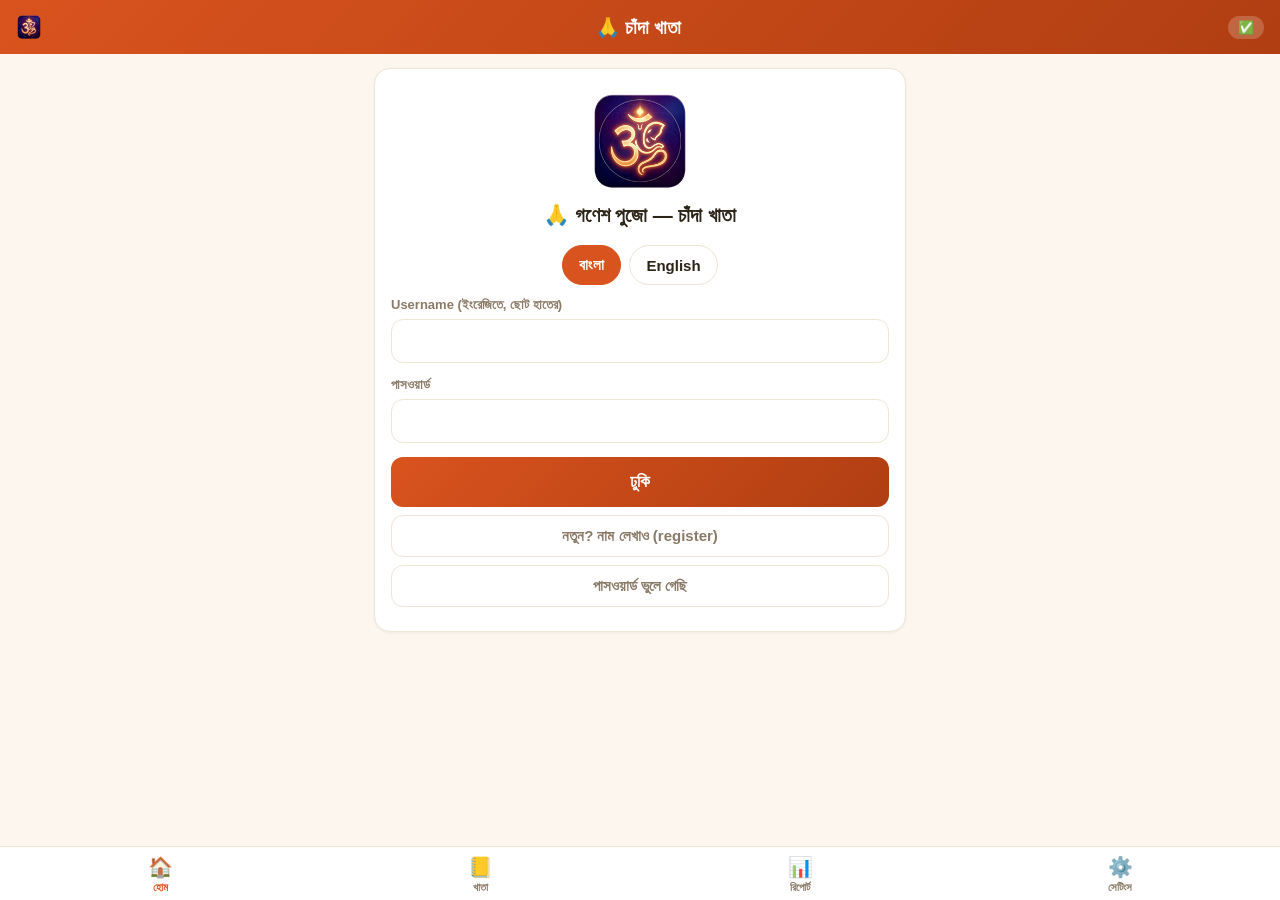
==== index.html @ 689792af "Show the app icon inside the app (header + login) The new icon only appeared on the browser tab and " ====
<!DOCTYPE html>
<html lang="bn">
<head>
<meta charset="utf-8">
<meta name="viewport" content="width=device-width, initial-scale=1, viewport-fit=cover">
<meta name="theme-color" content="#d9531e">
<title>চাঁদা খাতা — Ganesh Puja</title>
<link rel="manifest" href="manifest.webmanifest">
<link rel="icon" href="icons/icon-192.png" type="image/png">
<link rel="apple-touch-icon" href="icons/icon-512.png">
<link rel="stylesheet" href="css/style.css">
</head>
<body>
<header>
  <img id="app-logo" src="icons/icon-192.png" alt="" width="26" height="26" style="border-radius:7px;vertical-align:middle;margin-right:7px">
  <span id="app-title">🙏 চাঁদা খাতা</span>
  <span id="sync-badge" class="badge ok">✅</span>
</header>
<main id="view"></main>
<nav id="bottomnav">
  <button data-nav="home">🏠<span>হোম</span></button>
  <button data-nav="list">📒<span>খাতা</span></button>
  <button data-nav="report">📊<span>রিপোর্ট</span></button>
  <button data-nav="settings">⚙️<span>সেটিংস</span></button>
</nav>
<script src="js/config.js"></script>
<script src="js/i18n.js"></script>
<script src="js/numparse.js"></script>
<script src="js/aggregate.js"></script>
<script src="js/db.js"></script>
<script src="js/auth.js"></script>
<script src="js/help.js"></script>
<script src="js/voice.js"></script>
<script src="js/sync.js"></script>
<script src="js/lists.js"></script>
<script src="js/app.js"></script>
</body>
</html>
---- css/style.css ----
* { box-sizing: border-box; margin: 0; -webkit-tap-highlight-color: transparent; }
:root {
  --saffron: #d9531e; --saffron-dark: #b03e12; --gold: #f6b93b;
  --bg: #fdf6ee; --card: #ffffff; --ink: #2d2418; --sub: #8a7a66;
  --green: #1e8f4d; --red: #c62828; --line: #f0e4d4;
}
html, body { height: 100%; }
body {
  font-family: -apple-system, "Noto Sans Bengali", "Hind Siliguri", sans-serif;
  background: var(--bg); color: var(--ink); font-size: 16px;
}
header {
  position: sticky; top: 0; z-index: 10;
  background: linear-gradient(135deg, var(--saffron), var(--saffron-dark));
  color: #fff; padding: 14px 16px; font-size: 19px; font-weight: 700;
  display: flex; justify-content: space-between; align-items: center;
  padding-top: calc(14px + env(safe-area-inset-top));
}
.badge { font-size: 13px; padding: 4px 10px; border-radius: 99px; cursor: pointer; font-weight: 600; }
.badge.ok { background: rgba(255,255,255,.2); }
.badge.warn { background: var(--gold); color: var(--ink); }
main { padding: 14px 14px 90px; max-width: 560px; margin: 0 auto; }
nav#bottomnav {
  position: fixed; bottom: 0; left: 0; right: 0; z-index: 10;
  display: flex; background: var(--card); border-top: 1px solid var(--line);
  padding-bottom: env(safe-area-inset-bottom);
}
#bottomnav button {
  flex: 1; border: 0; background: none; padding: 8px 0 6px; font-size: 20px;
  color: var(--sub); display: flex; flex-direction: column; align-items: center; gap: 2px;
}
#bottomnav button span { font-size: 11px; font-weight: 600; }
#bottomnav button.on { color: var(--saffron); }
.hero {
  background: linear-gradient(135deg, #fff4e2, #ffe9d2); border: 1px solid var(--line);
  border-radius: 16px; padding: 16px; font-weight: 700; font-size: 17px;
}
.hero-sub { font-weight: 400; font-size: 14px; color: var(--sub); margin-top: 6px; }
.section { margin: 18px 4px 8px; font-weight: 700; color: var(--sub); font-size: 13px; text-transform: uppercase; letter-spacing: .4px; }
.grid { display: grid; grid-template-columns: 1fr 1fr; gap: 10px; }
.grid.one { grid-template-columns: 1fr; margin-top: 10px; }
.tile {
  background: var(--card); border: 1px solid var(--line); border-radius: 14px;
  padding: 18px 10px; font-size: 15px; font-weight: 700; color: var(--ink);
  box-shadow: 0 1px 3px rgba(0,0,0,.05); cursor: pointer;
}
.tile:active { transform: scale(.97); }
.card {
  background: var(--card); border: 1px solid var(--line); border-radius: 16px;
  padding: 16px; margin-bottom: 12px; box-shadow: 0 1px 3px rgba(0,0,0,.05);
}
.card-title { font-weight: 700; font-size: 17px; margin-bottom: 10px; }
.card.center { text-align: center; }
.big-emoji { font-size: 52px; margin: 10px 0; }
button.primary {
  background: linear-gradient(135deg, var(--saffron), var(--saffron-dark)); color: #fff;
  border: 0; border-radius: 12px; padding: 12px 20px; font-size: 16px; font-weight: 700; cursor: pointer;
}
button.primary:disabled { opacity: .5; }
button.ghost {
  background: none; border: 1.5px solid var(--line); border-radius: 12px;
  padding: 11px 18px; font-size: 15px; color: var(--sub); font-weight: 600; cursor: pointer;
}
button.big { padding: 15px 22px; font-size: 17px; }
button.block { display: block; width: 100%; margin: 8px 0; }
button.back-bar { margin: 0 0 12px; padding: 8px 14px; font-size: 14px; }
.help-p { font-size: 14.5px; line-height: 1.65; color: var(--sub); margin: 8px 0; }
.help-p b { color: var(--ink); }
.row.voided b { text-decoration: line-through; color: var(--sub); }
.void-tag { color: var(--red); font-weight: 700; }
button.void-btn { padding: 5px 10px; font-size: 12px; margin-left: 8px; border-color: var(--red); color: var(--red); }
#notif-banner:not(:empty) { margin-bottom: 12px; display: flex; flex-direction: column; gap: 8px; }
button.notif-item { width: 100%; text-align: left; background: #fff4e2; border: 1px solid #f0c98a;
  color: var(--ink); border-radius: 12px; padding: 12px 14px; font-size: 14.5px; font-weight: 600; cursor: pointer; }
.flow-title { font-weight: 700; font-size: 16px; margin-bottom: 12px; color: var(--sub); }
.chat { display: flex; flex-direction: column; gap: 8px; margin-bottom: 14px; }
.bubble { max-width: 85%; padding: 11px 15px; border-radius: 16px; font-size: 16px; line-height: 1.45; }
.bubble.q { background: var(--card); border: 1px solid var(--line); align-self: flex-start; border-bottom-left-radius: 4px; }
.bubble.q.now { border-color: var(--saffron); font-weight: 700; font-size: 18px; }
.bubble.a { background: #e8f5ec; color: var(--green); font-weight: 700; align-self: flex-end; border-bottom-right-radius: 4px; }
.input-row { display: flex; gap: 8px; }
.input-row input {
  flex: 1; min-width: 0; padding: 13px 14px; font-size: 17px; border: 1.5px solid var(--line);
  border-radius: 12px; background: var(--card); color: var(--ink);
}
.input-row input:focus { outline: none; border-color: var(--saffron); }
.mic {
  border: 1.5px solid var(--line); background: var(--card); border-radius: 12px;
  font-size: 20px; padding: 0 14px; cursor: pointer;
}
.mic.rec { background: var(--red); border-color: var(--red); animation: pulse 1s infinite; }
@keyframes pulse { 50% { opacity: .6; } }
.hint { color: var(--sub); font-size: 13px; margin: 8px 4px; min-height: 18px; }
.hint.ok-hint { color: var(--green); font-weight: 600; }
.hint.err-hint { color: var(--red); font-weight: 600; }
.auth-err {
  background: #fdecea; color: var(--red); border: 1px solid #f5c6c2;
  border-radius: 10px; padding: 10px 14px; font-size: 14px; font-weight: 600;
  margin: 6px 0 10px; text-align: left; line-height: 1.4;
}
.chips { display: flex; flex-wrap: wrap; gap: 8px; margin: 6px 0 12px; }
.chips.center { justify-content: center; }
.chip {
  border: 1.5px solid var(--line); background: var(--card); color: var(--ink);
  border-radius: 99px; padding: 10px 16px; font-size: 15px; font-weight: 600; cursor: pointer;
}
.chip.on { background: var(--saffron); border-color: var(--saffron); color: #fff; }
.flow-actions { display: flex; gap: 10px; margin-top: 10px; }
.flow-actions .primary { flex: 1; }
.summary .sum-row {
  display: flex; justify-content: space-between; gap: 10px; padding: 10px 0;
  border-bottom: 1px solid var(--line); font-size: 15px; cursor: pointer;
}
.summary .sum-row span { color: var(--sub); }
.search {
  width: 100%; padding: 12px 14px; font-size: 16px; border: 1.5px solid var(--line);
  border-radius: 12px; margin-bottom: 10px; background: var(--card);
}
.tabs { margin-bottom: 12px; }
.row {
  display: flex; justify-content: space-between; align-items: center; gap: 10px;
  background: var(--card); border: 1px solid var(--line); border-radius: 12px;
  padding: 12px 14px; margin-bottom: 8px; cursor: pointer;
}
.row-sub { color: var(--sub); font-size: 12.5px; margin-top: 2px; }
.row-right { text-align: right; font-size: 14px; font-weight: 600; }
.due-chip { display: block; color: var(--red); font-size: 12px; }
.ok-chip { display: block; font-size: 12px; }
.stat3 { display: flex; gap: 8px; margin: 12px 0; }
.stat3 > div { flex: 1; background: var(--bg); border-radius: 10px; padding: 10px 8px; text-align: center; }
.stat3 span { display: block; font-size: 11.5px; color: var(--sub); margin-bottom: 3px; }
.stat3 b { font-size: 15.5px; }
.stat3 .green b, .green b { color: var(--green); }
.stat3 .red b, .red b { color: var(--red); }
.empty { text-align: center; color: var(--sub); padding: 26px 10px; font-size: 14px; }
.field { margin-bottom: 14px; text-align: left; }
.field label { display: block; font-size: 13px; font-weight: 700; color: var(--sub); margin-bottom: 6px; }
.field input {
  width: 100%; padding: 12px 14px; font-size: 16px; border: 1.5px solid var(--line);
  border-radius: 12px; background: var(--card); color: var(--ink);
}
.onboard h2 { margin: 8px 0 18px; font-size: 20px; }
.toast {
  position: fixed; bottom: 86px; left: 50%; transform: translateX(-50%) translateY(20px);
  background: var(--ink); color: #fff; padding: 11px 20px; border-radius: 99px;
  font-size: 15px; font-weight: 600; opacity: 0; transition: all .25s; z-index: 99;
  max-width: 90vw; white-space: nowrap; overflow: hidden; text-overflow: ellipsis;
}
.toast.show { opacity: 1; transform: translateX(-50%) translateY(0); }
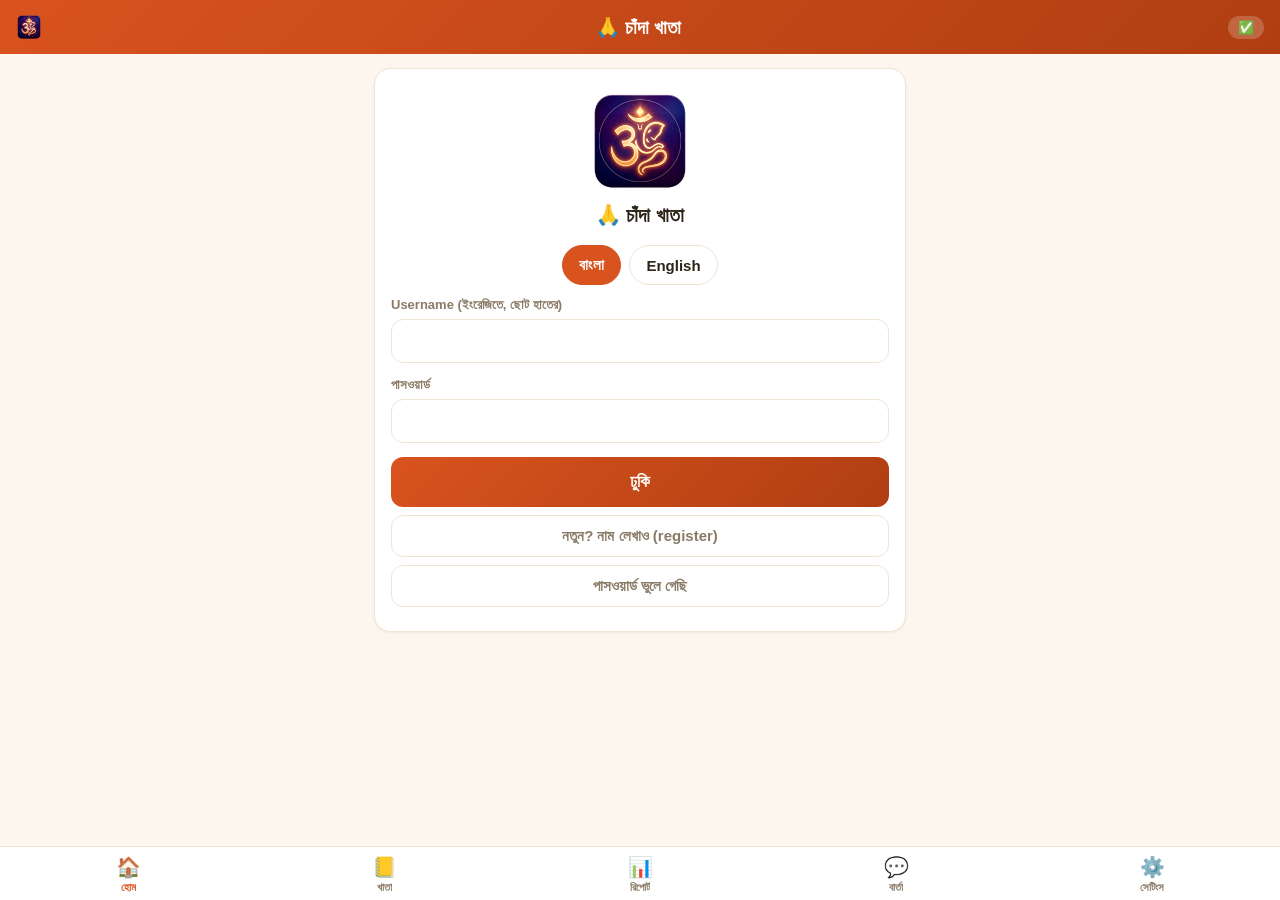
==== commit 7691f9e1: "Nothing granted means an empty home with a phone number, and a committee chat With empty `entries` n" ====
--- a/index.html
+++ b/index.html
@@ -16,11 +16,13 @@
   <span id="app-title">🙏 চাঁদা খাতা</span>
   <span id="sync-badge" class="badge ok">✅</span>
 </header>
+<div id="training-bar" role="status" style="display:none"></div>
 <main id="view"></main>
 <nav id="bottomnav">
   <button data-nav="home">🏠<span>হোম</span></button>
   <button data-nav="list">📒<span>খাতা</span></button>
   <button data-nav="report">📊<span>রিপোর্ট</span></button>
+  <button data-nav="messages">💬<span>বার্তা</span><i class="nav-dot" id="msg-dot" hidden></i></button>
   <button data-nav="settings">⚙️<span>সেটিংস</span></button>
 </nav>
 <script src="js/config.js"></script>
--- a/css/style.css
+++ b/css/style.css
@@ -28,7 +28,10 @@
 #bottomnav button {
   flex: 1; border: 0; background: none; padding: 8px 0 6px; font-size: 20px;
   color: var(--sub); display: flex; flex-direction: column; align-items: center; gap: 2px;
-}
+  position: relative; /* anchors the unread dot */
+}
+/* five tabs on a 320px phone: let the labels shrink rather than wrap */
+#bottomnav button span { max-width: 100%; overflow: hidden; text-overflow: ellipsis; white-space: nowrap; }
 #bottomnav button span { font-size: 11px; font-weight: 600; }
 #bottomnav button.on { color: var(--saffron); }
 .hero {
@@ -107,11 +110,6 @@
 .chip.on { background: var(--saffron); border-color: var(--saffron); color: #fff; }
 .flow-actions { display: flex; gap: 10px; margin-top: 10px; }
 .flow-actions .primary { flex: 1; }
-.summary .sum-row {
-  display: flex; justify-content: space-between; gap: 10px; padding: 10px 0;
-  border-bottom: 1px solid var(--line); font-size: 15px; cursor: pointer;
-}
-.summary .sum-row span { color: var(--sub); }
 .search {
   width: 100%; padding: 12px 14px; font-size: 16px; border: 1.5px solid var(--line);
   border-radius: 12px; margin-bottom: 10px; background: var(--card);
@@ -147,3 +145,149 @@
   max-width: 90vw; white-space: nowrap; overflow: hidden; text-overflow: ellipsis;
 }
 .toast.show { opacity: 1; transform: translateX(-50%) translateY(0); }
+.toast-undo {
+  display: flex; align-items: center; gap: 12px; white-space: normal;
+}
+.toast-undo-btn {
+  background: none; border: 0; color: var(--gold); font-size: 15px; font-weight: 700;
+  padding: 2px 0; cursor: pointer; text-transform: uppercase; letter-spacing: .3px;
+}
+
+/* ---- flow step transition: a light slide-in so rapid taps feel responsive
+   instead of a jarring instant redraw (no JS, pure CSS on the newest bubble) ---- */
+.bubble.q.now { animation: bubble-in .18s ease-out; }
+@keyframes bubble-in { from { opacity: 0; transform: translateY(4px); } to { opacity: 1; transform: translateY(0); } }
+.chips, .input-row, .flow-actions { animation: bubble-in .18s ease-out; }
+
+/* ---- report print / save-as-PDF ---- */
+#print-area { display: none; }
+@media print {
+  body > *:not(#print-area) { display: none !important; }
+  #print-area { display: block; padding: 6mm; color: #000; background: #fff; }
+  #print-area .p-head { text-align: center; border-bottom: 2px solid #000; padding-bottom: 8px; margin-bottom: 14px; }
+  #print-area .p-puja { font-size: 20px; font-weight: 700; }
+  #print-area .p-sub { font-size: 14px; margin-top: 3px; }
+  #print-area .p-meta { font-size: 11px; color: #444; margin-top: 3px; }
+  #print-area .card { border: 1px solid #bbb; border-radius: 6px; padding: 10px; margin-bottom: 10px; box-shadow: none; background: #fff; }
+  #print-area .row { display: flex; justify-content: space-between; padding: 5px 0; border-bottom: 1px dotted #ccc; }
+  #print-area .stat3 { display: flex; gap: 6px; }
+  #print-area .stat3 > div { flex: 1; border: 1px solid #ccc; border-radius: 6px; padding: 6px; text-align: center; background: #fff; }
+  #print-area .green b { color: #000; } #print-area .red b { color: #000; }
+}
+
+/* ---- admin panel collapsible groups ---- */
+.adm-fold { background: var(--card); border-radius: 14px; margin: 10px 0; box-shadow: 0 1px 4px rgba(0,0,0,.06); overflow: hidden; }
+.adm-fold summary { list-style: none; cursor: pointer; padding: 14px 16px; font-weight: 700; font-size: 15.5px; display: flex; align-items: center; gap: 4px; }
+.adm-fold summary::-webkit-details-marker { display: none; }
+.adm-fold summary::after { content: '▸'; margin-left: auto; color: var(--sub); transition: transform .15s; }
+.adm-fold[open] summary::after { transform: rotate(90deg); }
+.adm-fold-body { padding: 0 10px 10px; }
+
+/* ---- handover: source categories grouped under their super-type ----
+   every row shows 💵cash · 📱UPI · total so the collector never has to
+   leave the screen to look a number up ---- */
+.cat-group { background: var(--card); border: 1px solid var(--line); border-radius: 14px; margin-bottom: 10px; overflow: hidden; }
+.cat-group-head {
+  display: flex; align-items: center; gap: 8px; padding: 9px 12px;
+  background: var(--bg); font-weight: 700; font-size: 13.5px; color: var(--sub);
+}
+.cat-group-sum { margin-left: auto; display: flex; align-items: baseline; gap: 8px; }
+.cat-row {
+  display: flex; align-items: center; gap: 8px; width: 100%; text-align: left;
+  padding: 12px; border: 0; border-top: 1px solid var(--line);
+  background: var(--card); color: var(--ink); font-size: 15px; cursor: pointer;
+}
+.cat-row .cat-name { font-weight: 600; }
+.cat-row .cat-split, .cat-group-sum .cat-split { margin-left: auto; font-size: 12.5px; color: var(--sub); white-space: nowrap; }
+.cat-row .cat-tot, .cat-group-sum .cat-tot { min-width: 62px; text-align: right; font-size: 15px; }
+.cat-row.on { background: var(--saffron); color: #fff; }
+.cat-row.on .cat-split { color: rgba(255,255,255,.85); }
+.cat-selected {
+  display: flex; align-items: baseline; gap: 8px; margin: 4px 2px 10px;
+  font-size: 14px; font-weight: 700;
+}
+.cat-selected .cat-split { margin-left: auto; font-weight: 400; }
+
+/* ---- handover sheet: per-category cash & UPI selection chips ---- */
+.sh-actions { display: flex; gap: 8px; margin-bottom: 10px; }
+.sh-row { display: flex; align-items: center; gap: 10px; padding: 10px 12px; border-top: 1px solid var(--line); flex-wrap: wrap; }
+.sh-row .cat-name { flex: 1 1 auto; font-weight: 600; font-size: 15px; }
+.hb-detail { flex-basis: 100%; }
+
+/* ---- committee chat ---- */
+.msg-list { max-height: 58vh; overflow-y: auto; padding: 4px 2px; }
+.msg { background: var(--card); border: 1px solid var(--line); border-radius: 12px; padding: 8px 10px; margin-bottom: 8px; max-width: 88%; }
+.msg.mine { margin-left: auto; background: #fff4e6; border-color: #f0d8b4; }
+.msg.formeone { border-color: var(--saffron); border-width: 1.5px; }
+.msg-who { font-size: 12px; font-weight: 700; color: var(--sub); display: flex; gap: 8px; }
+.msg-when { margin-left: auto; font-weight: 400; opacity: .8; }
+.msg-text { margin-top: 3px; font-size: 15px; white-space: pre-wrap; word-break: break-word; }
+b.msg-at { color: var(--saffron); }
+.msg-compose { position: sticky; bottom: 0; background: var(--bg); padding-top: 6px; }
+.nav-dot {
+  position: absolute; top: 4px; right: 18%; min-width: 16px; height: 16px; line-height: 16px;
+  border-radius: 99px; background: var(--sub); color: #fff; font-size: 10px; font-style: normal;
+  font-weight: 700; text-align: center; padding: 0 4px;
+}
+.nav-dot.me { background: #c62828; }
+
+/* ---- admin: one user open at a time ---- */
+.adm-user { border: 1px solid var(--line); border-radius: 12px; background: var(--card); margin-bottom: 8px; overflow: hidden; }
+.adm-user.open { border-color: var(--saffron); }
+.adm-user-head {
+  display: flex; align-items: center; gap: 10px; width: 100%; text-align: left;
+  padding: 12px; border: 0; background: transparent; color: var(--ink); font-size: 15px; cursor: pointer;
+}
+.adm-user-name { flex: 1 1 auto; min-width: 0; }
+.adm-user-name .row-sub { display: block; margin-top: 2px; white-space: nowrap; overflow: hidden; text-overflow: ellipsis; }
+.adm-caret { flex: 0 0 auto; color: var(--sub); font-size: 18px; }
+.adm-user-body { padding: 0 12px 12px; border-top: 1px solid var(--line); }
+.perm-grp { margin-top: 12px; }
+.perm-head { display: flex; align-items: center; gap: 8px; font-size: 13px; font-weight: 700; color: var(--sub); }
+.perm-bulk { margin-left: auto; display: flex; gap: 6px; }
+.chip.mini { padding: 4px 10px; font-size: 12px; }
+.perm-note { margin-top: 4px; font-size: 12px; color: var(--sub); opacity: .85; }
+.perm-warn { margin-top: 4px; font-size: 12.5px; font-weight: 700; color: #c62828; }
+/* the cashier's read-only position above the two amount boxes */
+.sh-row.ro { cursor: default; }
+.sh-row.ro .cat-split { margin-left: auto; font-size: 12.5px; color: var(--sub); white-space: nowrap; }
+.sh-row.ro .cat-tot { min-width: 62px; text-align: right; font-size: 15px; font-weight: 700; }
+.sh-row.ro.sub { border-top: 1px dashed var(--line); padding-top: 6px; padding-bottom: 8px; }
+.sh-row.ro.sub .cat-split, .sh-row.ro.sub .cat-tot { font-weight: 700; }
+.tot-group .sh-row.ro { border-top: 1px solid var(--line); }
+.tot-group .sh-row.ro.have { background: var(--bg); }
+.tot-group .sh-row.ro.have .cat-name, .tot-group .sh-row.ro.have .cat-tot { font-weight: 800; }
+.cs-inputs { display: flex; gap: 10px; margin: 8px 0 4px; }
+.cs-inputs label { flex: 1 1 0; font-size: 13px; font-weight: 700; color: var(--sub); }
+.cs-inputs input {
+  display: block; width: 100%; margin-top: 4px; padding: 12px;
+  border: 1.5px solid var(--line); border-radius: 12px; font-size: 17px; font-weight: 700;
+  background: var(--card); color: var(--ink);
+}
+.cat-tot.over { color: #c62828; }
+.cs-warn { flex-basis: 100%; margin-top: 6px; font-size: 13px; font-weight: 700; color: #c62828; }
+
+/* who handed this parcel over — a sub-heading inside the 🤝 group, so a
+   giver's categories read as one block instead of a flat list of amounts */
+.sh-giver {
+  display: flex; align-items: baseline; gap: 8px; flex-wrap: wrap;
+  padding: 9px 12px 4px; border-top: 1px solid var(--line);
+  font-weight: 700; font-size: 14px;
+}
+.sh-giver-tot { margin-left: auto; font-weight: 400; font-size: 12.5px; color: var(--sub); white-space: nowrap; }
+.sh-giver + .sh-row { border-top: 0; }
+.sh-giver ~ .sh-row .cat-name { padding-left: 14px; font-weight: 500; }
+.sh-picks { display: flex; gap: 6px; flex: 0 0 auto; }
+.sh-pick {
+  border: 1.5px solid var(--line); background: var(--card); color: var(--sub);
+  border-radius: 99px; padding: 8px 12px; font-size: 14px; font-weight: 700;
+  cursor: pointer; white-space: nowrap;
+}
+.sh-pick.on { background: var(--saffron); border-color: var(--saffron); color: #fff; }
+.sh-none { font-size: 14px; color: var(--sub); padding: 0 10px; }
+
+/* ---- a handover's stored category breakdown, shown to the receiver ---- */
+.bd-line { display: flex; flex-wrap: wrap; gap: 4px 12px; margin-top: 6px; font-size: 12.5px; color: var(--sub); }
+.bd-item { display: inline-flex; align-items: baseline; gap: 4px; }
+.bd-item b { color: var(--ink); font-size: 13px; }
+.bd-split { font-size: 11.5px; color: var(--sub); }
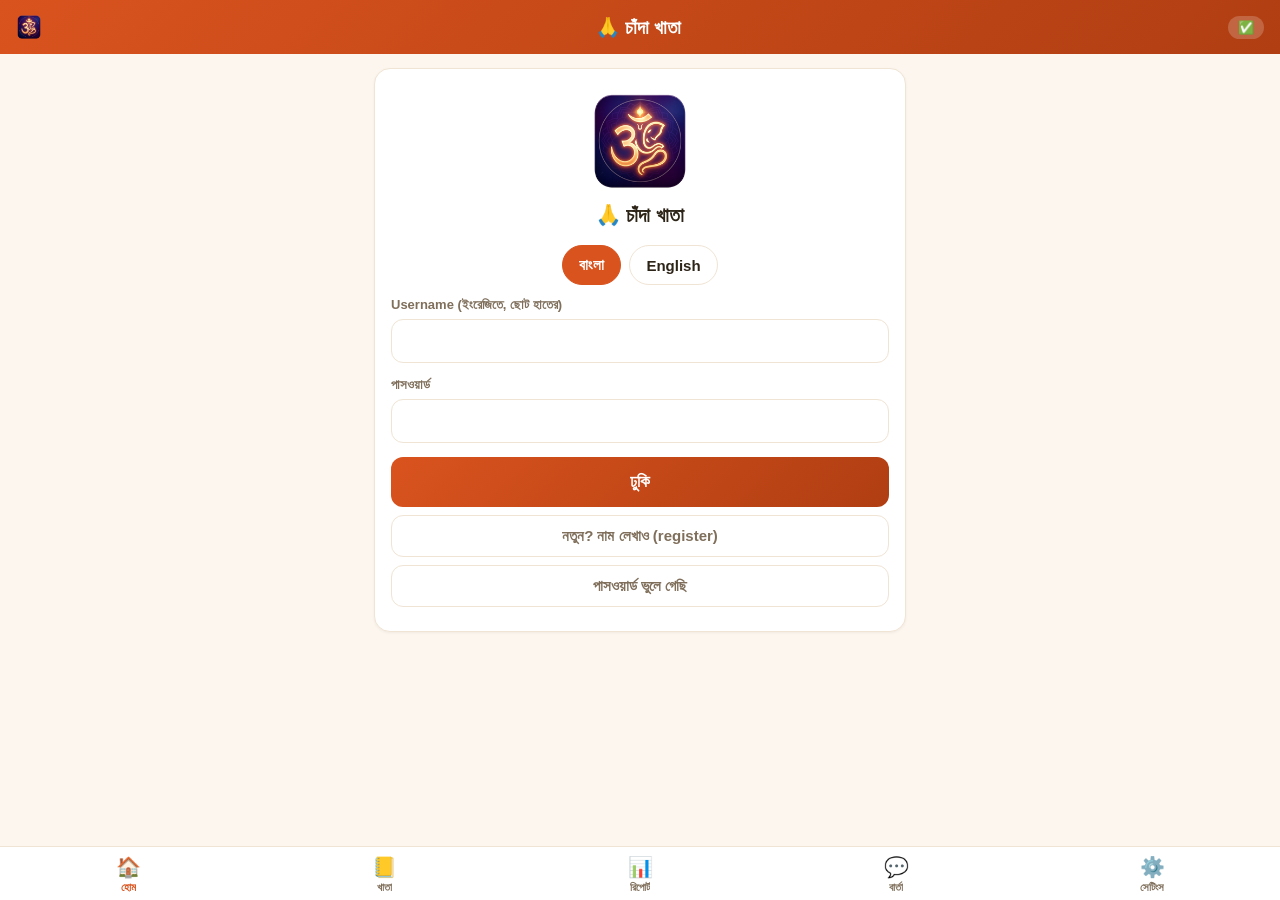
==== commit ea3be07a: "v4.16.0: A66 (audit 2.14/2.16/2.20) — one copy of each rule, and iPhones 2.14 myReports() was a hand" ====
--- a/index.html
+++ b/index.html
@@ -7,7 +7,25 @@
 <title>চাঁদা খাতা — Ganesh Puja</title>
 <link rel="manifest" href="manifest.webmanifest">
 <link rel="icon" href="icons/icon-192.png" type="image/png">
-<link rel="apple-touch-icon" href="icons/icon-512.png">
+<!-- A66 (audit 2.16): iOS. Four gaps, each of which cost an iPhone collector
+     something real.
+     · apple-touch-icon pointed at the 512px PNG — 316 KB downloaded for a
+       home-screen icon, and WITH an alpha channel, which iOS composites onto
+       BLACK before applying its own squircle mask. A flattened 180×180 on the
+       tile's own colour is 48 KB and lands the way it was drawn.
+     · without apple-mobile-web-app-capable, iOS Safari never runs this
+       standalone: an "installed" icon just reopens a browser tab, with the
+       address bar eating a line of a small screen.
+     · black-translucent lets the saffron header run under the status bar. Safe
+       because the CSS already pads with env(safe-area-inset-top) — with a
+       plain `default` the phone draws a white strip above an orange header.
+     · a home-screen label of "চাঁদা খাতা — Ganesh Puja" is truncated to
+       nonsense; apple-mobile-web-app-title gives it the short name. -->
+<link rel="apple-touch-icon" sizes="180x180" href="icons/apple-touch-icon.png">
+<meta name="apple-mobile-web-app-capable" content="yes">
+<meta name="apple-mobile-web-app-status-bar-style" content="black-translucent">
+<meta name="apple-mobile-web-app-title" content="চাঁদা খাতা">
+<meta name="mobile-web-app-capable" content="yes">
 <link rel="stylesheet" href="css/style.css">
 </head>
 <body>
--- a/css/style.css
+++ b/css/style.css
@@ -1,7 +1,12 @@
 * { box-sizing: border-box; margin: 0; -webkit-tap-highlight-color: transparent; }
 :root {
   --saffron: #d9531e; --saffron-dark: #b03e12; --gold: #f6b93b;
-  --bg: #fdf6ee; --card: #ffffff; --ink: #2d2418; --sub: #8a7a66;
+  --bg: #fdf6ee; --card: #ffffff; --ink: #2d2418; --sub: #7f6f5b; /* A64 (audit 2.13): was #8a7a66 = 3.88:1 on --bg, below WCAG AA,
+     and it is the colour of every secondary line in the app — the collector's
+     name, every row-sub, every hint, the dues under each donor. Read outdoors,
+     in sunlight, on a cheap screen. #7f6f5b is the smallest darkening of the
+     SAME hue that clears 4.5:1 on both --bg (4.53) and --card (4.85), so
+     nothing about the look changes except that it can be read. */
   --green: #1e8f4d; --red: #c62828; --line: #f0e4d4;
 }
 html, body { height: 100%; }
@@ -19,6 +24,12 @@
 .badge { font-size: 13px; padding: 4px 10px; border-radius: 99px; cursor: pointer; font-weight: 600; }
 .badge.ok { background: rgba(255,255,255,.2); }
 .badge.warn { background: var(--gold); color: var(--ink); }
+/* A54: a refused entry is not a pending one — its own colour, so the header
+   cannot read as "all done" while money sits in nobody's book. */
+.badge.rejected { background: #c0392b; color: #fff; }
+/* A31: the "your app is behind" line under Settings — has to read as a warning
+   on the grey .empty text it sits inside, or it reads as decoration. */
+b.warn { color: var(--saffron-dark); }
 main { padding: 14px 14px 90px; max-width: 560px; margin: 0 auto; }
 nav#bottomnav {
   position: fixed; bottom: 0; left: 0; right: 0; z-index: 10;
@@ -39,6 +50,19 @@
   border-radius: 16px; padding: 16px; font-weight: 700; font-size: 17px;
 }
 .hero-sub { font-weight: 400; font-size: 14px; color: var(--sub); margin-top: 6px; }
+
+/* A64 (audit 2.12): the right-now figure on home. A button, because a bare
+   money figure invites "made of what?" and আমার হিসাব answers exactly that.
+   Styled as part of the hero rather than as a tile — it is a fact about the
+   collector, not another thing to do. */
+.hero-hold {
+  display: block; width: 100%; margin-top: 8px; padding: 8px 12px;
+  background: rgba(255,255,255,.72); border: 1px solid var(--line);
+  border-radius: 12px; font-family: inherit; font-size: 14px; font-weight: 600;
+  color: var(--ink); text-align: left; cursor: pointer;
+}
+.hero-hold b { font-size: 16px; }
+
 .section { margin: 18px 4px 8px; font-weight: 700; color: var(--sub); font-size: 13px; text-transform: uppercase; letter-spacing: .4px; }
 .grid { display: grid; grid-template-columns: 1fr 1fr; gap: 10px; }
 .grid.one { grid-template-columns: 1fr; margin-top: 10px; }
@@ -133,6 +157,14 @@
 .empty { text-align: center; color: var(--sub); padding: 26px 10px; font-size: 14px; }
 .field { margin-bottom: 14px; text-align: left; }
 .field label { display: block; font-size: 13px; font-weight: 700; color: var(--sub); margin-bottom: 6px; }
+/* Dropdowns match the text inputs beside them — the member form puts a select
+   and an input in the same column, and two different shapes read as two
+   different kinds of field. */
+.field select {
+  width: 100%; padding: 12px 14px; font-size: 16px; border: 1.5px solid var(--line);
+  border-radius: 12px; background: var(--card); color: var(--ink); appearance: none;
+}
+.field select:disabled, .field select option:disabled { color: var(--sub); }
 .field input {
   width: 100%; padding: 12px 14px; font-size: 16px; border: 1.5px solid var(--line);
   border-radius: 12px; background: var(--card); color: var(--ink);
@@ -142,7 +174,16 @@
   position: fixed; bottom: 86px; left: 50%; transform: translateX(-50%) translateY(20px);
   background: var(--ink); color: #fff; padding: 11px 20px; border-radius: 99px;
   font-size: 15px; font-weight: 600; opacity: 0; transition: all .25s; z-index: 99;
-  max-width: 90vw; white-space: nowrap; overflow: hidden; text-overflow: ellipsis;
+  /* A64 (audit 2.13): was `nowrap` + ellipsis, so anything past ~35 characters
+     was cut off mid-sentence — and the messages that matter most are the long
+     ones: "টাকা জমা হয়নি: সার্ভার বলছে …", the rejected-row warning, the
+     offline-not-ready notice. A message truncated to "টাকা জমা হয়নি: সা…"
+     tells the collector something went wrong and nothing about what. */
+  /* width: max-content or a fixed element shrinks to fit and wraps far
+     earlier than it needs to — measured 188px of an available 337px, turning a
+     two-line message into five. */
+  width: max-content; max-width: min(90vw, 420px);
+  white-space: normal; text-align: center; line-height: 1.35; word-break: break-word;
 }
 .toast.show { opacity: 1; transform: translateX(-50%) translateY(0); }
 .toast-undo {
@@ -223,6 +264,7 @@
 .msg-when { margin-left: auto; font-weight: 400; opacity: .8; }
 .msg-text { margin-top: 3px; font-size: 15px; white-space: pre-wrap; word-break: break-word; }
 b.msg-at { color: var(--saffron); }
+.msg-fail { margin-top: 4px; font-size: 12px; font-weight: 700; color: #c62828; }
 .msg-compose { position: sticky; bottom: 0; background: var(--bg); padding-top: 6px; }
 .nav-dot {
   position: absolute; top: 4px; right: 18%; min-width: 16px; height: 16px; line-height: 16px;
@@ -291,3 +333,108 @@
 .bd-item { display: inline-flex; align-items: baseline; gap: 4px; }
 .bd-item b { color: var(--ink); font-size: 13px; }
 .bd-split { font-size: 11.5px; color: var(--sub); }
+
+/* ---- আমার হিসাব: progressive disclosure (v4.4.0) ----
+   Level 0 is the hero alone; "হিসাব দেখি" reveals the group totals; tapping a
+   group reveals its pots. Every figure below the hero is a SLICE of the hero,
+   so nothing here can ever be larger than the number at the top. */
+.sum-hero {
+  background: var(--card); border: 1px solid var(--line); border-radius: 16px;
+  padding: 18px 14px 14px; text-align: center; box-shadow: 0 1px 3px rgba(0,0,0,.05);
+}
+.sum-hero .lbl { font-size: 13px; color: var(--sub); font-weight: 600; }
+.sum-hero .big {
+  font-size: 34px; font-weight: 800; color: var(--green); line-height: 1.15;
+  margin: 4px 0 2px; font-variant-numeric: tabular-nums;
+}
+.sum-hero .big.neg { color: var(--red); }
+.sum-hero .split { font-size: 14px; color: var(--sub); font-weight: 600; }
+.sum-hero .split b { color: var(--ink); font-weight: 700; }
+.sum-more {
+  margin-top: 12px; width: 100%; border: 1px solid var(--line); background: var(--bg);
+  color: var(--sub); border-radius: 99px; padding: 10px; font-size: 13.5px;
+  font-weight: 700; cursor: pointer; font-family: inherit;
+}
+/* the strips sit OUTSIDE the arithmetic on purpose: money that is not in the
+   hero (incoming, unreconciled) or is in it but leaving (pending out) */
+.strip {
+  margin-top: 10px; background: #fff8e6; border: 1px solid var(--gold);
+  border-radius: 12px; padding: 10px 12px; font-size: 13px; text-align: left; line-height: 1.55;
+}
+.strip .sub { color: var(--sub); font-size: 12.5px; display: block; margin-top: 3px; }
+.strip .sub b, .strip b { color: var(--ink); font-variant-numeric: tabular-nums; }
+.strip.act { background: #eef6ff; border-color: #8fb8e8; }   /* blue = your move */
+.strip .cta {
+  display: block; margin-top: 6px; font-weight: 800; color: #1a5fa8;
+  font-size: 12.5px; background: none; border: 0; padding: 0; font-family: inherit; cursor: pointer;
+}
+.secttl {
+  margin: 18px 2px 7px; font-size: 12px; font-weight: 800; color: var(--sub);
+  text-transform: uppercase; letter-spacing: .4px;
+}
+.calc { background: var(--card); border: 1px solid var(--line); border-radius: 14px; overflow: hidden; }
+.grp { border-bottom: 1px solid var(--line); }
+.grp:last-child { border-bottom: 0; }
+.grp > .head {
+  display: flex; align-items: center; gap: 9px; padding: 12px 13px; background: none;
+  border: 0; width: 100%; font-family: inherit; font-size: 15px; color: var(--ink);
+  text-align: left; cursor: pointer;
+}
+.grp > .head .nm { flex: 1; font-weight: 600; }
+.grp > .head .amt { font-weight: 700; font-variant-numeric: tabular-nums; }
+.grp > .head .car { color: var(--sub); font-size: 11px; width: 11px; transition: transform .15s; }
+.grp.open > .head .car { transform: rotate(90deg); }
+.grp .kids { display: none; padding: 3px 13px 10px 36px; background: var(--bg); }
+.grp.open .kids { display: block; }
+.kid {
+  display: flex; justify-content: space-between; gap: 8px; padding: 7px 0;
+  font-size: 14px; border-bottom: 1px dashed var(--line);
+}
+.kid:last-child { border-bottom: 0; }
+.kid .v { font-weight: 700; font-variant-numeric: tabular-nums; white-space: nowrap; }
+.kid .note { display: block; font-size: 12px; color: var(--sub); font-weight: 400; margin-top: 1px; }
+.kid.neg .v { color: var(--red); }
+.expl {
+  margin-top: 9px; font-size: 12.5px; color: var(--sub); line-height: 1.6;
+  border-top: 1px dashed var(--line); padding-top: 8px;
+}
+.expl b { color: var(--ink); font-variant-numeric: tabular-nums; }
+.final { display: flex; justify-content: space-between; padding: 13px; background: #f2fbf5; border-top: 1px solid var(--line); }
+.final .k { font-weight: 700; }
+.final .v { font-weight: 800; font-size: 18px; color: var(--green); font-variant-numeric: tabular-nums; }
+/* slot colours — one colour, one meaning (see legend_note in i18n.js) */
+.pendbox > .head .amt, .pendbox .kid .v { color: #a9791a; }          /* gold: leaving */
+.nobox   > .head .amt, .nobox   .kid .v { color: #1a5fa8; }          /* blue: your move */
+.actbox  > .head .amt, .actbox  .kid .v { color: #1a5fa8; }
+.okbox   > .head, .okbox > .head .amt   { color: var(--sub); }       /* grey: settled */
+.okbox .kid .k, .okbox .kid .v          { color: var(--sub); }
+.lg > .grp > .head .nm { font-weight: 700; color: var(--sub); font-size: 13.5px; }
+.lgrow .k { display: flex; align-items: flex-start; gap: 8px; flex-wrap: wrap; font-weight: 700; font-size: 13.5px; }
+.lgrow .note { flex-basis: 100%; margin-left: 22px; font-weight: 400; }
+.sw {
+  width: 14px; height: 14px; border-radius: 4px; display: inline-block;
+  flex: 0 0 auto; margin-top: 2px; border: 1px solid rgba(0,0,0,.12);
+}
+.sw-green { background: var(--green); } .sw-gold { background: var(--gold); }
+.sw-blue { background: #8fb8e8; } .sw-grey { background: var(--sub); } .sw-red { background: var(--red); }
+.tillnow {
+  margin-top: 14px; padding: 11px 13px; background: var(--bg); border: 1px dashed var(--line);
+  border-radius: 12px; font-size: 12.5px; color: var(--sub); line-height: 1.7;
+}
+.tillnow b { color: var(--ink); font-variant-numeric: tabular-nums; }
+.tillnow .sub { display: block; margin-top: 4px; font-size: 11.5px; }
+
+/* over the per-money-type ceiling on the handover sheet — see
+   Aggregate.handoverable(): Σ chips can exceed what is really held */
+.sh-over { margin-top: 6px; font-size: 12.5px; font-weight: 700; color: var(--red); }
+.sh-over b { font-variant-numeric: tabular-nums; }
+
+/* 🔴 "something here needs you" — a tile marker. Deliberately small and
+   positioned like the nav dot, so the two read as one language. Only ever
+   drawn for work the tile's own screen can finish (see pendingDots). */
+.tile { position: relative; }
+.tile-dot {
+  position: absolute; top: 8px; right: 10px;
+  width: 9px; height: 9px; border-radius: 50%;
+  background: var(--red); box-shadow: 0 0 0 2px var(--card);
+}
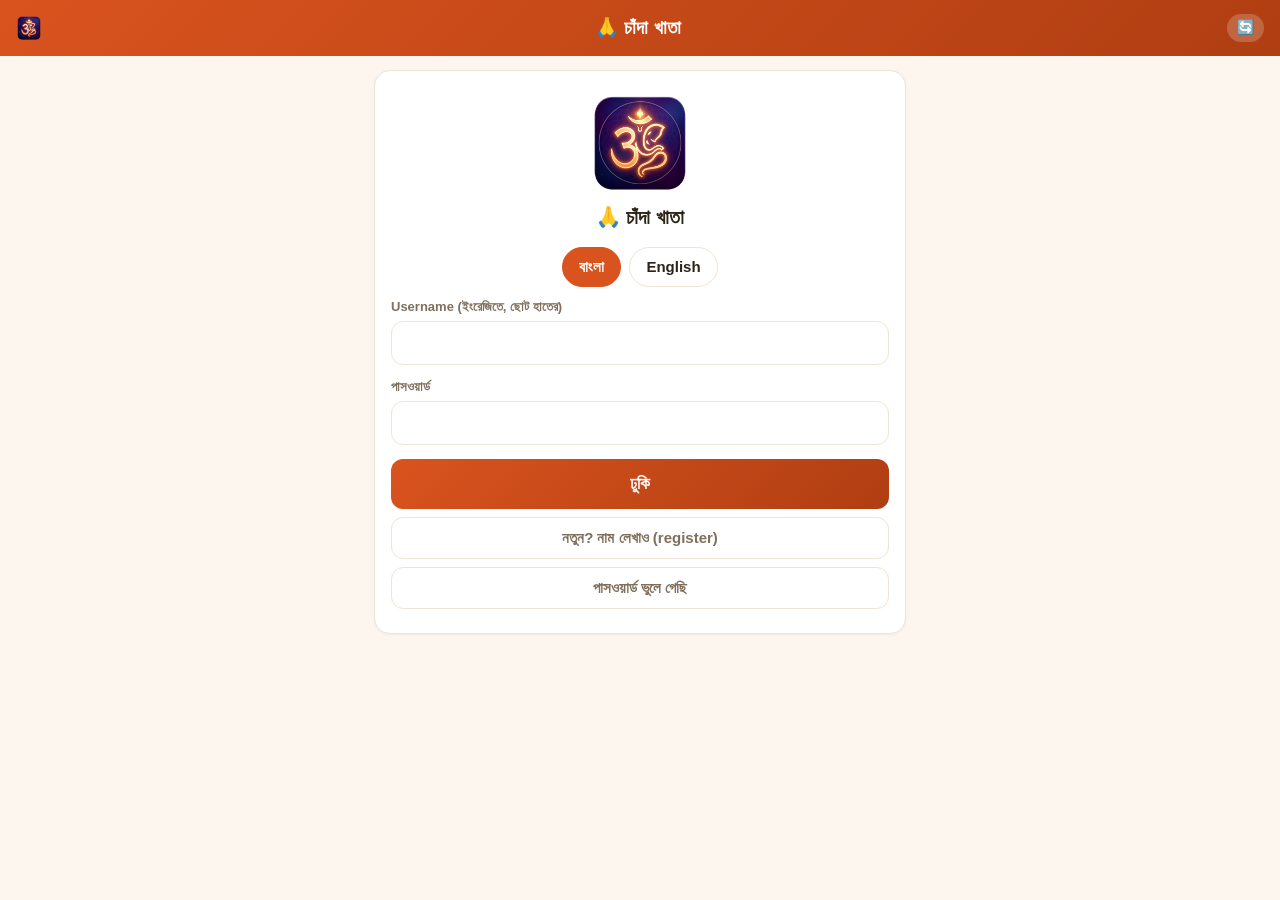
==== commit 65c30957: "A129: one refresh function, visible on every screen; admin's button retired The panel's 🔄 sat under " ====
--- a/index.html
+++ b/index.html
@@ -32,9 +32,13 @@
 <header>
   <img id="app-logo" src="icons/icon-192.png" alt="" width="26" height="26" style="border-radius:7px;vertical-align:middle;margin-right:7px">
   <span id="app-title">🙏 চাঁদা খাতা</span>
-  <span id="sync-badge" class="badge ok">✅</span>
+  <span class="hdr-right">
+    <button id="hdr-refresh" type="button">🔄</button>
+    <span id="sync-badge" class="badge ok">✅</span>
+  </span>
 </header>
 <div id="training-bar" role="status" style="display:none"></div>
+<div id="net-bar" role="status" style="display:none"></div>
 <main id="view"></main>
 <nav id="bottomnav">
   <button data-nav="home">🏠<span>হোম</span></button>
--- a/css/style.css
+++ b/css/style.css
@@ -21,6 +21,12 @@
   display: flex; justify-content: space-between; align-items: center;
   padding-top: calc(14px + env(safe-area-inset-top));
 }
+.hdr-right { display: flex; align-items: center; gap: 8px; }
+/* A129: the visible form of pull-to-refresh — same pill as the sync badge so
+   the header reads as one "sync corner", not two unrelated controls */
+#hdr-refresh { background: rgba(255,255,255,.2); border: 0; color: #fff;
+  font-size: 14px; padding: 4px 10px; border-radius: 99px; cursor: pointer; line-height: 1.4; }
+#hdr-refresh:active { background: rgba(255,255,255,.35); }
 .badge { font-size: 13px; padding: 4px 10px; border-radius: 99px; cursor: pointer; font-weight: 600; }
 .badge.ok { background: rgba(255,255,255,.2); }
 .badge.warn { background: var(--gold); color: var(--ink); }
@@ -31,6 +37,10 @@
    on the grey .empty text it sits inside, or it reads as decoration. */
 b.warn { color: var(--saffron-dark); }
 main { padding: 14px 14px 90px; max-width: 560px; margin: 0 auto; }
+/* A91: `hidden` must actually hide it — the rule below sets display:flex, which
+   beats the attribute's default styling. Without this the tabs stayed visible
+   on the login screen and the fix looked applied while changing nothing. */
+nav#bottomnav[hidden] { display: none; }
 nav#bottomnav {
   position: fixed; bottom: 0; left: 0; right: 0; z-index: 10;
   display: flex; background: var(--card); border-top: 1px solid var(--line);
@@ -43,7 +53,9 @@
 }
 /* five tabs on a 320px phone: let the labels shrink rather than wrap */
 #bottomnav button span { max-width: 100%; overflow: hidden; text-overflow: ellipsis; white-space: nowrap; }
-#bottomnav button span { font-size: 11px; font-weight: 600; }
+/* A84: 11px → 12px. Five labels every user reads all day, in Bengali, on a
+   cheap screen. Measured at 375px afterwards: still one line, no ellipsis. */
+#bottomnav button span { font-size: 12px; font-weight: 600; }
 #bottomnav button.on { color: var(--saffron); }
 .hero {
   background: linear-gradient(135deg, #fff4e2, #ffe9d2); border: 1px solid var(--line);
@@ -55,13 +67,40 @@
    money figure invites "made of what?" and আমার হিসাব answers exactly that.
    Styled as part of the hero rather than as a tile — it is a fact about the
    collector, not another thing to do. */
+/* A84: 44px is the smallest thing a thumb reliably hits, and these four sat
+   under it — found by walking every screen at 375px rather than reading the
+   CSS. Three of them are in a collector's hand in a street, one-handed, with a
+   bag in the other; the fourth is the admin's. Bengali conjuncts also need more
+   than 12px to stay legible on a cheap screen at arm's length.
+   min-height rather than more padding, so nothing moves on the page. */
 .hero-hold {
-  display: block; width: 100%; margin-top: 8px; padding: 8px 12px;
+  display: block; width: 100%; margin-top: 8px; padding: 8px 12px; min-height: 44px;
   background: rgba(255,255,255,.72); border: 1px solid var(--line);
   border-radius: 12px; font-family: inherit; font-size: 14px; font-weight: 600;
   color: var(--ink); text-align: left; cursor: pointer;
 }
 .hero-hold b { font-size: 16px; }
+
+/* A77: the offline strip. Its own element, not a fourth state of the training
+   bar — a collector can be offline AND in training mode at once, and one slot
+   would have to pick a winner. Grey rather than red: being offline is normal
+   and expected here, it is not an error. */
+/* A77: the printed report is a table, not a phone list. Borders and a repeating
+   header row, because these sheets run to several pages and a column nobody can
+   name halfway down is a column nobody trusts. */
+.p-table { width: 100%; border-collapse: collapse; font-size: 11px; margin: 6px 0 14px; }
+.p-table th, .p-table td { border: 1px solid #bbb; padding: 4px 6px; text-align: left; }
+.p-table th { background: #f0e8dc; font-weight: 700; }
+.p-table td.p-num { text-align: right; white-space: nowrap; }
+.p-table thead { display: table-header-group; }
+.p-table tr { break-inside: avoid; }
+#print-area h3 { font-size: 13px; margin: 12px 0 4px; }
+
+#net-bar {
+  background: #ece4d8; color: #4a4034; text-align: center;
+  font-size: 13px; font-weight: 600; padding: 6px 12px; line-height: 1.35;
+  border-bottom: 1px solid #d9cdba;
+}
 
 .section { margin: 18px 4px 8px; font-weight: 700; color: var(--sub); font-size: 13px; text-transform: uppercase; letter-spacing: .4px; }
 .grid { display: grid; grid-template-columns: 1fr 1fr; gap: 10px; }
@@ -90,12 +129,21 @@
 }
 button.big { padding: 15px 22px; font-size: 17px; }
 button.block { display: block; width: 100%; margin: 8px 0; }
-button.back-bar { margin: 0 0 12px; padding: 8px 14px; font-size: 14px; }
+/* A83: 44px is the smallest thing a thumb hits reliably, and ← পেছনে was 40 —
+   the one control on every drill-in screen, tapped by people standing in a
+   street. min-height rather than more padding, so the label does not move. */
+/* A125 (trial: "back is not floating on the help screen — I have to go to the
+   top"): the ← rides along as the page scrolls, on EVERY long screen — the
+   guide today, the anomaly desk and the handover book tomorrow. Sticky needs a
+   solid background (ghost buttons are transparent, and a see-through bar over
+   scrolling text is unreadable) and a z-index above the cards. */
+button.back-bar { margin: 0 0 12px; padding: 8px 14px; font-size: 14px; min-height: 44px;
+  position: sticky; top: 8px; z-index: 30; background: var(--bg); }
 .help-p { font-size: 14.5px; line-height: 1.65; color: var(--sub); margin: 8px 0; }
 .help-p b { color: var(--ink); }
 .row.voided b { text-decoration: line-through; color: var(--sub); }
 .void-tag { color: var(--red); font-weight: 700; }
-button.void-btn { padding: 5px 10px; font-size: 12px; margin-left: 8px; border-color: var(--red); color: var(--red); }
+button.void-btn { padding: 7px 12px; font-size: 13.5px; min-height: 44px; margin-left: 8px; border-color: var(--red); color: var(--red); }
 #notif-banner:not(:empty) { margin-bottom: 12px; display: flex; flex-direction: column; gap: 8px; }
 button.notif-item { width: 100%; text-align: left; background: #fff4e2; border: 1px solid #f0c98a;
   color: var(--ink); border-radius: 12px; padding: 12px 14px; font-size: 14.5px; font-weight: 600; cursor: pointer; }
@@ -126,6 +174,20 @@
   margin: 6px 0 10px; text-align: left; line-height: 1.4;
 }
 .chips { display: flex; flex-wrap: wrap; gap: 8px; margin: 6px 0 12px; }
+/* A87: the ledger's filter row scrolls sideways instead of wrapping. Measured
+   on a 320px phone it was three lines and 154px — 59% of the screen spent
+   before the first donor, two donors visible. One line gives that back without
+   shrinking a single tap target. `scroll-padding` and the fading right edge are
+   what tell a thumb there is more to the right. */
+.chips.tabs {
+  flex-wrap: nowrap; overflow-x: auto; scrollbar-width: none;
+  -webkit-overflow-scrolling: touch; scroll-snap-type: x proximity;
+  padding-right: 18px; margin-bottom: 10px;
+  -webkit-mask-image: linear-gradient(to right, #000 calc(100% - 18px), transparent);
+          mask-image: linear-gradient(to right, #000 calc(100% - 18px), transparent);
+}
+.chips.tabs::-webkit-scrollbar { display: none; }
+.chips.tabs .chip { flex: 0 0 auto; scroll-snap-align: start; }
 .chips.center { justify-content: center; }
 .chip {
   border: 1.5px solid var(--line); background: var(--card); color: var(--ink);
@@ -145,6 +207,11 @@
   padding: 12px 14px; margin-bottom: 8px; cursor: pointer;
 }
 .row-sub { color: var(--sub); font-size: 12.5px; margin-top: 2px; }
+/* A99: the phone-version mark, inline on the name instead of a row of its own.
+   Normal weight and muted, so it reads as a footnote to the name and never
+   competes with it — the name is what the admin is scanning for. */
+.ver-mark { color: var(--sub); font-size: 12px; font-weight: 400; white-space: nowrap; }
+.ver-mark.warn { color: var(--red); font-weight: 600; }
 .row-right { text-align: right; font-size: 14px; font-weight: 600; }
 .due-chip { display: block; color: var(--red); font-size: 12px; }
 .ok-chip { display: block; font-size: 12px; }
@@ -189,10 +256,24 @@
 .toast-undo {
   display: flex; align-items: center; gap: 12px; white-space: normal;
 }
+/* A70 (audit #2 U6): `padding: 2px 0` — no horizontal padding at all, and a
+   computed height of ~22 px against a 44 px minimum. This is the ONLY escape
+   hatch after an instant save, it lives inside a toast, and it disappears after
+   5 seconds. A 22 px zero-side-padding target with a 5-second deadline, on a
+   phone held one-handed in a crowd at night, will lose money entries.
+   The negative margin keeps the toast visually the same size while roughly
+   tripling the hit area — the button grows, the bubble does not. */
 .toast-undo-btn {
   background: none; border: 0; color: var(--gold); font-size: 15px; font-weight: 700;
-  padding: 2px 0; cursor: pointer; text-transform: uppercase; letter-spacing: .3px;
-}
+  padding: 11px 14px; margin: -9px -6px -9px 0;
+  /* A73 (audit #5 V12): min-height makes 44px a GUARANTEE. Without it the
+     height came out ~43px and depended on the UA control font's metrics for a
+     Bengali label — a real improvement resting on a coincidence. font-family
+     was missing too, unlike every sibling rule. */
+  min-height: 44px; font-family: inherit; line-height: 1.2;
+  cursor: pointer; text-transform: uppercase; letter-spacing: .3px;
+}
+
 
 /* ---- flow step transition: a light slide-in so rapid taps feel responsive
    instead of a jarring instant redraw (no JS, pure CSS on the newest bubble) ---- */
@@ -202,6 +283,35 @@
 
 /* ---- report print / save-as-PDF ---- */
 #print-area { display: none; }
+/* A87: the app had NO responsive rules at all — one padding, one type scale,
+   from a 320px Android to a tablet. On the cheap phones this is actually used
+   on, the ledger spent 59% of the screen before the first donor. The scrolling
+   filter row took most of that back; this takes the rest, and only where it is
+   needed. Nothing here shrinks a tap target — only the chrome around them. */
+/* A89: the save button sticks above the bottom nav while there is something
+   unsaved, and only then. A permission screen is 2.8 screens on a 320px phone;
+   💾 sat below all of it. `bottom` clears the nav plus the home-indicator inset
+   so it never lands under either. */
+button.adm-stick {
+  position: fixed; left: 12px; right: 12px; z-index: 20;
+  bottom: calc(74px + env(safe-area-inset-bottom) + 26px);
+  width: auto; box-shadow: 0 6px 20px rgba(0,0,0,.22);
+}
+.hint.adm-stick-hint {
+  position: fixed; left: 12px; right: 12px; z-index: 20;
+  bottom: calc(74px + env(safe-area-inset-bottom) + 4px);
+  background: var(--bg); padding: 3px 0; border-radius: 8px;
+}
+
+@media (max-width: 360px) {
+  header { padding: 10px 12px; font-size: 16.5px; }
+  header { padding-top: calc(10px + env(safe-area-inset-top)); }
+  main { padding: 10px 10px 86px; }
+  .hero { padding: 12px; }
+  .row { padding: 10px 12px; }
+  .section { margin: 10px 0 6px; }
+}
+
 @media print {
   body > *:not(#print-area) { display: none !important; }
   #print-area { display: block; padding: 6mm; color: #000; background: #fff; }
@@ -287,7 +397,11 @@
 .perm-grp { margin-top: 12px; }
 .perm-head { display: flex; align-items: center; gap: 8px; font-size: 13px; font-weight: 700; color: var(--sub); }
 .perm-bulk { margin-left: auto; display: flex; gap: 6px; }
-.chip.mini { padding: 4px 10px; font-size: 12px; }
+/* A72: a post-granted chip must not look like one somebody ticked here. Dashed
+   border and the 🎖️ prefix, so the difference survives without a tooltip —
+   which is the only thing a phone can rely on. */
+.chip.from-post { border-style: dashed; opacity: .85; cursor: not-allowed; }
+.chip.mini { padding: 8px 12px; font-size: 13px; min-height: 40px; }
 .perm-note { margin-top: 4px; font-size: 12px; color: var(--sub); opacity: .85; }
 .perm-warn { margin-top: 4px; font-size: 12.5px; font-weight: 700; color: #c62828; }
 /* the cashier's read-only position above the two amount boxes */
@@ -320,9 +434,12 @@
 .sh-giver + .sh-row { border-top: 0; }
 .sh-giver ~ .sh-row .cat-name { padding-left: 14px; font-weight: 500; }
 .sh-picks { display: flex; gap: 6px; flex: 0 0 auto; }
+/* A70: these chips decide how much money changes hands, and were ~36 px tall.
+   Corrected HERE rather than with a later override — the first attempt added a
+   rule ABOVE this one, where the cascade quietly threw it away. */
 .sh-pick {
   border: 1.5px solid var(--line); background: var(--card); color: var(--sub);
-  border-radius: 99px; padding: 8px 12px; font-size: 14px; font-weight: 700;
+  border-radius: 99px; padding: 12px 14px; font-size: 14px; font-weight: 700;
   cursor: pointer; white-space: nowrap;
 }
 .sh-pick.on { background: var(--saffron); border-color: var(--saffron); color: #fff; }
@@ -352,7 +469,7 @@
 .sum-hero .split b { color: var(--ink); font-weight: 700; }
 .sum-more {
   margin-top: 12px; width: 100%; border: 1px solid var(--line); background: var(--bg);
-  color: var(--sub); border-radius: 99px; padding: 10px; font-size: 13.5px;
+  color: var(--sub); border-radius: 99px; padding: 12px; font-size: 14px; min-height: 44px;
   font-weight: 700; cursor: pointer; font-family: inherit;
 }
 /* the strips sit OUTSIDE the arithmetic on purpose: money that is not in the
